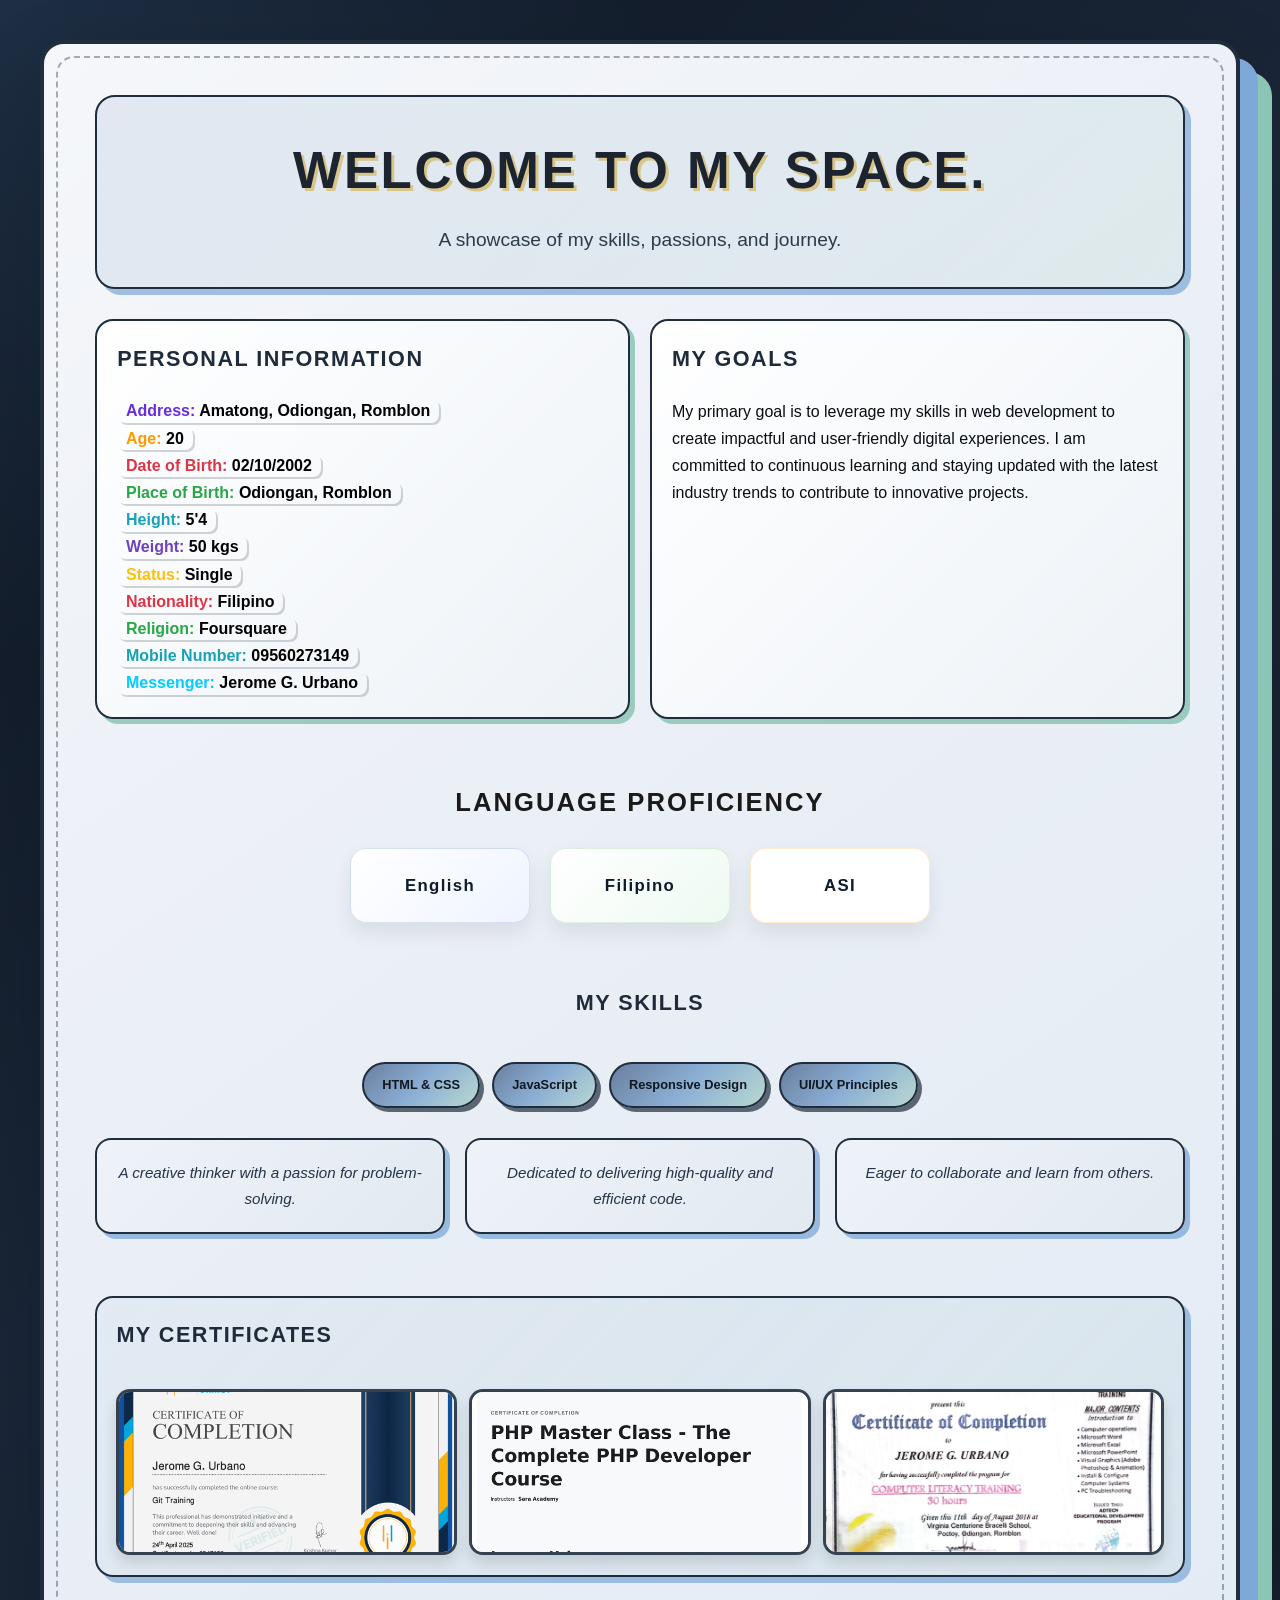
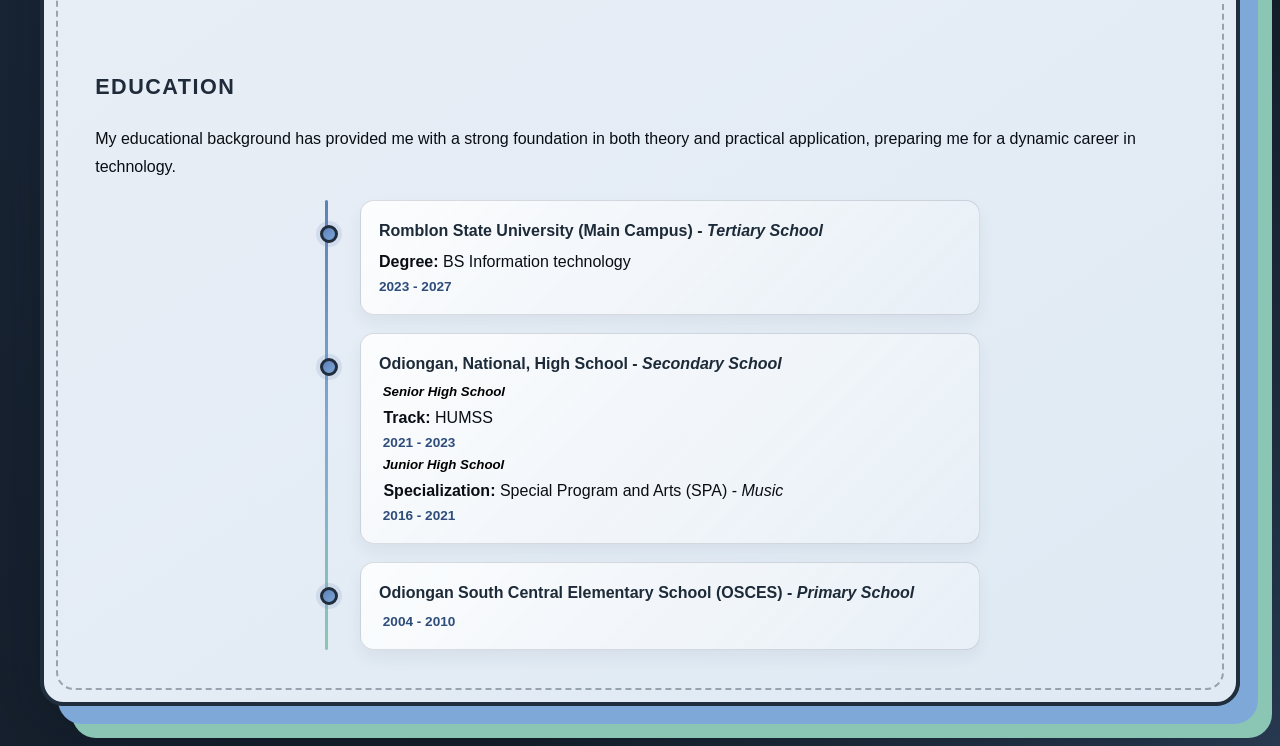
==== myinfo.html @ 698ea6d6 "Initial commit" ====
<!DOCTYPE html>
<html lang="en">
<head>
    <meta charset="UTF-8">
    <meta name="viewport" content="width=device-width, initial-scale=1.0">
    <title>Jerome's Portfolio</title>
    <link rel="icon" type="image/x-icon" href="asset/1.png">
    <link rel="stylesheet" href="myinforyou.css">
    <link rel="stylesheet" href="https://cdnjs.cloudflare.com/ajax/libs/animate.css/4.1.1/animate.min.css"/>
   
</head>
<body>

    <div class="main-container">
        <header class="hero-section">
            <center>
            <div class="hero-content" data-aos="fade-right">
                <h1 class="animate__animated animate__fadeInDown">Welcome to My Space.</h1>
                <p class="animate__animated animate__fadeInUp animate__delay-1s">A showcase of my skills, passions, and journey.</p>
            </div>
            </center>
        </header>

        <section class="info-grid">
            <div class="card about-me" data-aos="fade-up">
                <h3>PERSONAL INFORMATION</h3>
                <div class="content-body">
                    <p><strong><a style = "color:#5f1ddbee" >Address: </a> <span style="color: black;">Amatong, Odiongan, Romblon</span></strong></p>
                    <p><strong><a style = "color:rgb(255, 153, 0)" >Age: </a> <span style="color: black;">20</span></strong></p>
                    <p><strong><a style = "color:rgb(220, 53, 69)" >Date of Birth: </a> <span style="color: black;">02/10/2002</span></strong></p>
                    <p><strong><a style = "color:rgb(40, 167, 69)" >Place of Birth: </a> <span style="color: black;">Odiongan, Romblon</span></strong></p>
                    <p><strong><a style = "color:rgb(23, 162, 184)" >Height: </a> <span style="color: black;">5'4</span></strong></p>
                    <p><strong><a style = "color:rgb(111, 66, 193)" >Weight: </a> <span style="color: black;">50 kgs</span></strong></p>
                    <p><strong><a style = "color:rgb(255, 193, 7)" >Status: </a> <span style="color: black;">Single</span></strong></p>
                    <p><strong><a style = "color:rgb(220, 53, 69)" >Nationality: </a> <span style="color: black;">Filipino</span></strong></p>
                    <p><strong><a style = "color:rgb(40, 167, 69)" >Religion: </a> <span style="color: black;">Foursquare</span></strong></p>
                    <p><strong><a style = "color:rgb(23, 162, 184)" >Mobile Number: </a> <span style="color: black;">09560273149</span></strong></p>
                    <p><strong><a style = "color:rgb(3, 205, 255)" >Messenger: </a><span style="color: black;">Jerome G. Urbano</span></strong></p>
                    
                </div>
            </div>

            <div class="card goals" data-aos="fade-up" data-aos-delay="200">
                <h3>MY GOALS</h3>
                <div class="content-body">
                    <p>My primary goal is to leverage my skills in web development to create impactful and user-friendly digital experiences. I am committed to continuous learning and staying updated with the latest industry trends to contribute to innovative projects.</p>
                </div>
            </div>
        </section>


        <section class="language-proficiency-section">
            <h3 class="language-title">LANGUAGE PROFICIENCY</h3>
            <div class="language-container">
                <div class="language-card" data-aos="fade-right">
                    <p class="language-text">English</p>
                </div>
                <div class="language-card" data-aos="fade-up" data-aos-delay="200">
                    <p class="language-text">Filipino</p>
                </div>
                <div class="language-card" data-aos="fade-left" data-aos-delay="400">
                    <p class="language-text">ASI</p>
                </div>
            </div>
        </section>


        <section class="skills-section">
            <div class="card skill-card" data-aos="zoom-in">
                <h3>MY SKILLS</h3>
                <div class="skill-list">
                    <div class="skill-item">HTML & CSS</div>
                    <div class="skill-item">JavaScript</div>
                    <div class="skill-item">Responsive Design</div>
                    <div class="skill-item">UI/UX Principles</div>
                </div>
            </div>
        </section>

        <section class="statement-section">
            <div class="card statement-box" data-aos="fade-right">
                <p>A creative thinker with a passion for problem-solving.</p>
            </div>
            <div class="card statement-box" data-aos="fade-up" data-aos-delay="200">
                <p>Dedicated to delivering high-quality and efficient code.</p>
            </div>
            <div class="card statement-box" data-aos="fade-left" data-aos-delay="400">
                <p>Eager to collaborate and learn from others.</p>
            </div>
        </section>

        <section class="certificates-section" data-aos="fade-up">
            <div class="card cert-card">
                <h3>MY CERTIFICATES</h3>
                <div class="certificate-gallery">
                    <div class="certificate-item" data-title="Certificate 1">
                        <img src="asset/cer1.png" alt="Certificate 1" />
                    </div>
                    <div class="certificate-item" data-title="Certificate 2">
                        <img src="asset/cer3.png" alt="Certificate 2" />
                    </div>
                    <div class="certificate-item" data-title="Certificate 3">
                        <img src="asset/cer2.jpg" alt="Certificate 3" />
                    </div>
                </div>
            </div>
        </section>
 
        <section class="education-section">
            <div class="card educational-background" data-aos="fade-up">
                <h3>EDUCATION</h3>
                <p class="d-text">My educational background has provided me with a strong foundation in both theory and practical application, preparing me for a dynamic career in technology.</p>
                <div class="timeline-container">
                    <div class="timeline-item" data-aos="fade-right">
                        <div class="timeline-content">
                            <h4>Romblon State University (Main Campus) - <i>Tertiary School</i></h4>
                            <p class="d-text"><strong>Degree:</strong> BS Information technology</p>
                            <p class="timeline-year">2023 - 2027</p>
                        </div>
                    </div>
                    <div class="timeline-item" data-aos="fade-left">
                        <div class="timeline-content">
                            <h4>Odiongan, National, High School - <i>Secondary School</i></h4>
                            <h5 style="color: black; font-style:italic;">&nbsp;Senior High School</h5>
                            <p class="d-text"><strong>&nbsp;Track:</strong> HUMSS</p>
                            <p class="timeline-year">&nbsp;2021 - 2023</p>
                            <h5 style="color: black; font-style:italic;">&nbsp;Junior High School</h5>
                            <p class="d-text"><strong>&nbsp;Specialization:</strong> Special Program and Arts (SPA) - <i>Music</i></p>
                            <p class="timeline-year">&nbsp;2016 - 2021</p>
                        </div>
                    </div>
                    <div class="timeline-item" data-aos="fade-left">
                        <div class="timeline-content">
                            <h4>Odiongan South Central Elementary School (OSCES) - <i>Primary School</i></h4>
                            <p class="timeline-year">&nbsp;2004 - 2010</p>
                        </div>
                    </div>
                </div>
            </div>
        </section>

    </div>

    <div id="certificate-modal" class="certificate-modal" aria-hidden="true">
        <button class="modal-close" aria-label="Close image">&times;</button>
        <img id="modal-image" src="about:blank" alt="Full screen certificate" />
        <div id="modal-caption" class="modal-caption"></div>
    </div>

    <script src="https://unpkg.com/aos@2.3.1/dist/aos.js"></script>
    <script>
        AOS.init({
            duration: 800,
            once: true,
        });

        const certificateItems = document.querySelectorAll('.certificate-item');
        const certificateModal = document.getElementById('certificate-modal');
        const modalImage = document.getElementById('modal-image');
        const modalCaption = document.getElementById('modal-caption');
        const closeModalButton = document.querySelector('.modal-close');

        certificateItems.forEach(item => {
            item.addEventListener('click', () => {
                const image = item.querySelector('img');
                modalImage.src = image.src;
                modalImage.alt = image.alt;
                modalCaption.textContent = item.dataset.title || image.alt;
                certificateModal.classList.add('active');
                certificateModal.setAttribute('aria-hidden', 'false');
                document.body.style.overflow = 'hidden';
            });
        });

        const closeModal = () => {
            certificateModal.classList.remove('active');
            certificateModal.setAttribute('aria-hidden', 'true');
            document.body.style.overflow = '';
        };

        closeModalButton.addEventListener('click', closeModal);

        certificateModal.addEventListener('click', (event) => {
            if (event.target === certificateModal) {
                closeModal();
            }
        });

        document.addEventListener('keydown', (event) => {
            if (event.key === 'Escape' && certificateModal.classList.contains('active')) {
                closeModal();
            }
        });
    </script>

   
</body>
</html>
---- myinforyou.css ----
/* ==========================================
   1. RESET & BASE STYLES
   ========================================== */
* {
    box-sizing: border-box;
    margin: 0;
    padding: 0;
}

:root {
    --light-slate: #cbd5e1;
    --dark-border: #1f2d3d;
    --blue-accent: #7da8d8;
    --green-accent: #8bc6b4;
}

body {
    font-family: 'Montserrat', sans-serif;
    background:
        radial-gradient(circle at top left, rgba(72, 111, 160, 0.28), transparent 25%),
        radial-gradient(circle at bottom right, rgba(124, 176, 255, 0.22), transparent 30%),
        linear-gradient(135deg, #0e1621 0%, #1a2638 38%, #101820 100%);
    color: var(--light-slate);
    line-height: 1.7;
    display: flex;
    justify-content: center;
    align-items: center;
    min-height: 100vh;
    padding: 20px 12px;
    overflow-x: hidden;
}

        .language-proficiency-section {
            margin: 2rem auto;
            max-width: 1100px;
            padding: 0 1rem;
        }

        .language-title {
            display: block;
            width: 100%;
            text-align: center;
            font-size: clamp(1.6rem, 2vw, 2.2rem);
            color: #1a1a1a;
            margin: 0 auto 1.5rem;
            letter-spacing: 0.08em;
        }

        .language-container {
            
            display: flex;
            flex-wrap: wrap;
            justify-content: center;
            align-items: center;
            gap: 1.25rem;
        }

        .language-card {
            flex: 1 1 180px;
            max-width: 220px;
            min-width: 180px;
            border-radius: 16px;
            padding: 1.4rem 1rem;
            text-align: center;
            box-shadow: 0 10px 20px rgba(0, 0, 0, 0.08);
            transition: transform 0.3s ease, box-shadow 0.3s ease;
            background: linear-gradient(135deg, #ffffff 0%, #eef4ff 100%);
            border: 1px solid rgba(32, 77, 167, 0.15);
        }

        .language-card:nth-child(2) {
            background: linear-gradient(135deg, #ffffff 0%, #eefaf2 100%);
            border-color: rgba(40, 167, 69, 0.15);
        }

        .language-card:nth-child(3) {
            background: linear-gradient(135deg, #ffffff 0%, #ffffff 100%);
            border-color: rgba(255, 153, 0, 0.2);
        }

        .language-card:hover {
            transform: translateY(-4px);
            box-shadow: 0 14px 28px rgba(0, 0, 0, 0.12);
        }

        .language-text {
            margin: 0;
            font-weight: 700;
            font-size: 1.05rem;
            letter-spacing: 0.08em;
            color: #0d1b2a;
        }
    
img, svg {
    max-width: 100%;
    height: auto;
    display: block;
}
.d-text{
    color: #0a0e14;
}
/* ==========================================
   2. CONTAINER & TYPOGRAPHY
   ========================================== */
.main-container {
    width: min(1200px, 100%);
    display: grid;
    gap: 30px;
    background: linear-gradient(145deg, #f5f7fa 0%, #ebeff6 35%, #dfeaf4 100%);
    padding: clamp(20px, 4vw, 80px);
    border: 3px solid var(--dark-border);
    border-radius: 24px;
    box-shadow: 10px 10px 0 var(--blue-accent), 18px 18px 0 var(--green-accent), 0 25px 70px rgba(10, 14, 20, 0.22);
    position: relative;
    overflow: hidden;
}

.main-container::before {
    content: '';
    position: absolute;
    inset: 12px;
    border: 2px dashed rgba(31, 45, 61, 0.38);
    border-radius: 18px;
    pointer-events: none;
}

.content-body {
    text-align: left;
    color: #0a0e14;
    position: relative;
    z-index: 1;
}

h1 {
    font-size: clamp(1.8rem, 4vw, 3.8rem);
    color: #1c2430;
    font-weight: 800;
    letter-spacing: 0.05em;
    text-transform: uppercase;
    text-shadow: 3px 3px 0 #d7c58a;
    word-break: break-word;
}

h3 {
    font-size: clamp(1.1rem, 2vw, 1.35rem);
    margin-bottom: 20px;
    letter-spacing: 1.5px;
    position: relative;
    color: #1f2b3a;
    text-transform: uppercase;
    display: inline-block;
}

/* ==========================================
   3. SECTIONS & ANIMATIONS
   ========================================== */
/* Hero Section */
.hero-section {
    padding: clamp(16px, 3vw, 30px);
    text-align: left;
    background: linear-gradient(135deg, rgba(95, 127, 184, 0.12), rgba(139, 198, 180, 0.14));
    border: 2px solid var(--dark-border);
    border-radius: 20px;
    box-shadow: 6px 6px 0 rgba(125, 168, 216, 0.7);
    position: relative;
    z-index: 1;
}

.hero-content p {
    font-size: clamp(0.95rem, 1.5vw, 1.2rem);
    color: #2d3a4a;
    margin-top: 10px;
    max-width: 700px;
}

/* Info Grid */
.info-grid {
    display: grid;
    grid-template-columns: repeat(auto-fit, minmax(240px, 1fr));
    gap: 20px;
}

.info-grid > * {
    background: linear-gradient(135deg, #ffffff 0%, #edf2f7 100%);
    border: 2px solid var(--dark-border);
    border-radius: 18px;
    padding: 20px;
    box-shadow: 5px 5px 0 rgba(139, 198, 180, 0.85);
    transition: transform 0.25s ease, box-shadow 0.25s ease;
}

/* Info Card Hover Animation */
.info-grid > *:hover {
    transform: translateY(-4px);
    box-shadow: 8px 8px 0 rgba(139, 198, 180, 0.95);
}

.content-body p strong {
    color: #1c2430;
    padding: 0.2rem 0.55rem;
    border-radius: 8px;
   
    box-shadow: 2px 2px 0 rgba(31, 45, 61, 0.2);
}

/* Skills Section */
.skills-section {
    text-align: center;
}

.skill-list {
    display: flex;
    flex-wrap: wrap;
    justify-content: center;
    gap: 12px;
    margin-top: 20px;
}

.skill-item {
    background: linear-gradient(135deg, #6a7f9f 0%, #8baed4 50%, #b9d9d0 100%);
    color: #111820;
    padding: 10px 18px;
    border-radius: 999px;
    font-size: clamp(0.8rem, 1vw, 0.9rem);
    font-weight: 700;
    border: 2px solid var(--dark-border);
    box-shadow: 4px 4px 0 rgba(31, 45, 61, 0.7);
    transition: transform 0.25s ease, box-shadow 0.25s ease;
}

/* Skill Hover Animation */
.skill-item:hover {
    transform: translateY(-3px) rotate(-1deg);
    box-shadow: 7px 7px 0 rgba(31, 45, 61, 0.7);
}

/* Statement Section */
.statement-section {
    display: grid;
    grid-template-columns: repeat(auto-fit, minmax(220px, 1fr));
    gap: 20px;
}

.statement-box {
    background: linear-gradient(135deg, #eef3f9 0%, #e2e9f0 100%);
    border: 2px solid var(--dark-border);
    border-radius: 16px;
    padding: 20px 16px;
    box-shadow: 5px 5px 0 rgba(125, 168, 216, 0.75);
    transition: transform 0.25s ease, box-shadow 0.25s ease;
}

/* Statement Box Hover Animation */
.statement-box:hover {
    transform: translateY(-3px);
    box-shadow: 7px 7px 0 rgba(125, 168, 216, 0.85);
}

.statement-box p {
    text-align: center;
    font-style: italic;
    font-size: 0.95rem;
    color: #253448;
}

/* Timeline / Education Section */
.education-section {
    margin-top: 30px;
}

.timeline-container {
    position: relative;
    max-width: 680px;
    margin: 20px auto 0;
    padding-left: 40px;
    display: grid;
    gap: 18px;
}

.timeline-container::before {
    content: '';
    position: absolute;
    left: 15px;
    top: 0;
    height: 100%;
    width: 3px;
    background: linear-gradient(180deg, #5f7fb8, #7da8d8, #8bc6b4);
    border-radius: 99px;
}

.timeline-item {
    position: relative;
    width: 100%;
    background: linear-gradient(135deg, rgba(255,255,255,0.85), rgba(232,239,246,0.95));
    border: 1px solid rgba(31, 45, 61, 0.15);
    border-radius: 14px;
    box-shadow: 0 8px 16px rgba(31, 45, 61, 0.06);
    padding: 16px 18px;
    text-align: left;
    transition: transform 0.25s ease, box-shadow 0.25s ease;
}

/* Timeline Item Hover Animation */
.timeline-item:hover {
    transform: translateX(4px);
    box-shadow: 0 12px 20px rgba(31, 45, 61, 0.1);
}

.timeline-item::before {
    content: '';
    position: absolute;
    left: -31px;
    top: 24px;
    width: 12px;
    height: 12px;
    background: linear-gradient(135deg, #5f7fb8, #7da8d8);
    border-radius: 50%;
    border: 3px solid var(--dark-border);
    z-index: 2;
    box-shadow: 0 0 0 4px rgba(95, 127, 184, 0.15);
    transition: transform 0.25s ease;
}

.timeline-item:hover::before {
    transform: scale(1.25);
}

.timeline-content {
    margin-left: 0;
}

.timeline-content h4 {
    color: #1d2a38;
    font-weight: 700;
    margin-bottom: 4px;
}

.timeline-year {
    color: #2f4d7a;
    font-size: 0.85rem;
    font-weight: 700;
}

/* Certificate Gallery */
.certificates-section {
    margin: 2rem 0;
}

.cert-card {
    padding: 1.2rem;
    background: linear-gradient(135deg, rgba(224, 232, 242, 0.8), rgba(215, 228, 236, 0.9));
    border: 2px solid var(--dark-border);
    border-radius: 18px;
    box-shadow: 6px 6px 0 rgba(125, 168, 216, 0.7);
}

.certificate-gallery {
    display: grid;
    grid-template-columns: repeat(auto-fit, minmax(140px, 1fr));
    gap: 12px;
    margin-top: 1rem;
}

.certificate-item {
    cursor: pointer;
    border-radius: 14px;
    overflow: hidden;
    border: 3px solid rgba(31, 45, 61, 0.9);
    box-shadow: 0 8px 14px rgba(0, 0, 0, 0.12);
    transition: transform 0.3s ease, box-shadow 0.3s ease;
    background: #fff;
}

/* Certificate Item Hover Animation with Rotation */
.certificate-item:hover {
    transform: translateY(-4px) rotate(1deg);
    box-shadow: 0 16px 24px rgba(0, 0, 0, 0.18);
}

.certificate-item img {
    width: 100%;
    height: 160px;
    object-fit: cover;
}

/* Modal Animation */
.certificate-modal {
    position: fixed;
    inset: 0;
    background: rgba(13, 9, 19, 0.88);
    display: none;
    align-items: center;
    justify-content: center;
    z-index: 9999;
    padding: 1.5rem;
    opacity: 0;
    transition: opacity 0.3s ease;
}

.certificate-modal.active {
    display: flex;
    opacity: 1;
}

.certificate-modal img {
    max-width: 90vw;
    max-height: 80vh;
    border-radius: 14px;
    border: 2px solid rgba(255, 255, 255, 0.9);
    background: #fff;
    transform: scale(0.9);
    transition: transform 0.3s ease;
}

.certificate-modal.active img {
    transform: scale(1);
}

.modal-close {
    position: absolute;
    top: 1.5rem;
    right: 1.5rem;
    background: rgba(255, 255, 255, 0.15);
    border: 2px solid rgba(255, 255, 255, 0.7);
    color: #fff;
    font-size: 2rem;
    line-height: 1;
    cursor: pointer;
    border-radius: 50%;
    width: 44px;
    height: 44px;
    transition: transform 0.2s ease, background 0.2s ease;
}

.modal-close:hover {
    transform: scale(1.1);
    background: rgba(255, 255, 255, 0.3);
}

.modal-caption {
    position: absolute;
    top: 1.5rem;
    left: 50%;
    transform: translateX(-50%);
    color: #fff;
    font-size: 1rem;
    background: rgba(0, 0, 0, 0.5);
    padding: 0.7rem 1.2rem;
    border-radius: 999px;
    border: 1px solid rgba(255, 255, 255, 0.3);
    z-index: 10000;
}

/* ==========================================
   4. RESPONSIVE BREAKPOINTS
   ========================================== */

/* Large Desktop (1024px+) */
@media (min-width: 1024px) {
    body {
        padding: 40px 20px;
    }

    .main-container {
        border-width: 4px;
        box-shadow: 18px 18px 0 var(--blue-accent), 32px 32px 0 var(--green-accent), 0 25px 70px rgba(10, 14, 20, 0.22);
    }

    .timeline-container {
        padding-left: 60px;
    }

    .timeline-container::before {
        left: 25px;
    }

    .timeline-item::before {
        left: -41px;
    }

    .certificate-gallery {
        grid-template-columns: repeat(auto-fit, minmax(180px, 1fr));
    }
}

/* Tablet Screens (768px - 1023px) */
@media (max-width: 1023px) and (min-width: 768px) {
    .main-container {
        gap: 25px;
        box-shadow: 12px 12px 0 var(--blue-accent), 20px 20px 0 var(--green-accent), 0 18px 50px rgba(10, 14, 20, 0.18);
    }

    .certificate-gallery {
        grid-template-columns: repeat(3, 1fr);
    }
}

/* Mobile Screens (767px and Below) */
@media (max-width: 767px) {
    body {
        padding: 12px 8px;
    }

    .main-container {
        padding: 20px 14px;
        gap: 20px;
        border-radius: 18px;
        box-shadow: 6px 6px 0 var(--blue-accent), 12px 12px 0 var(--green-accent), 0 10px 25px rgba(10, 14, 20, 0.15);
    }

    .main-container::before {
        inset: 8px;
    }

    .skill-list {
        display: flex;
        flex-wrap: wrap;
        gap: 8px;
    }

    .skill-item {
        flex: 1 1 calc(50% - 8px);
        text-align: center;
    }

    .certificate-gallery {
        display: flex;
        overflow-x: auto;
        scroll-snap-type: x mandatory;
        padding-bottom: 8px;
    }

    .certificate-item {
        flex: 0 0 150px;
        scroll-snap-align: start;
    }

    .certificate-item img {
        height: 140px;
    }
}

/* Very Small Mobile (< 400px) */
@media (max-width: 400px) {
    .skill-item {
        flex: 1 1 100%;
    }

    .timeline-container {
        padding-left: 30px;
    }

    .timeline-container::before {
        left: 8px;
    }

    .timeline-item::before {
        left: -28px;
        width: 10px;
        height: 10px;
    }
    .content-body p strong {
   font-size: small;
}
}
@media (max-width: 320px) {
    .content-body p strong {
   font-size: 10px;
}
}
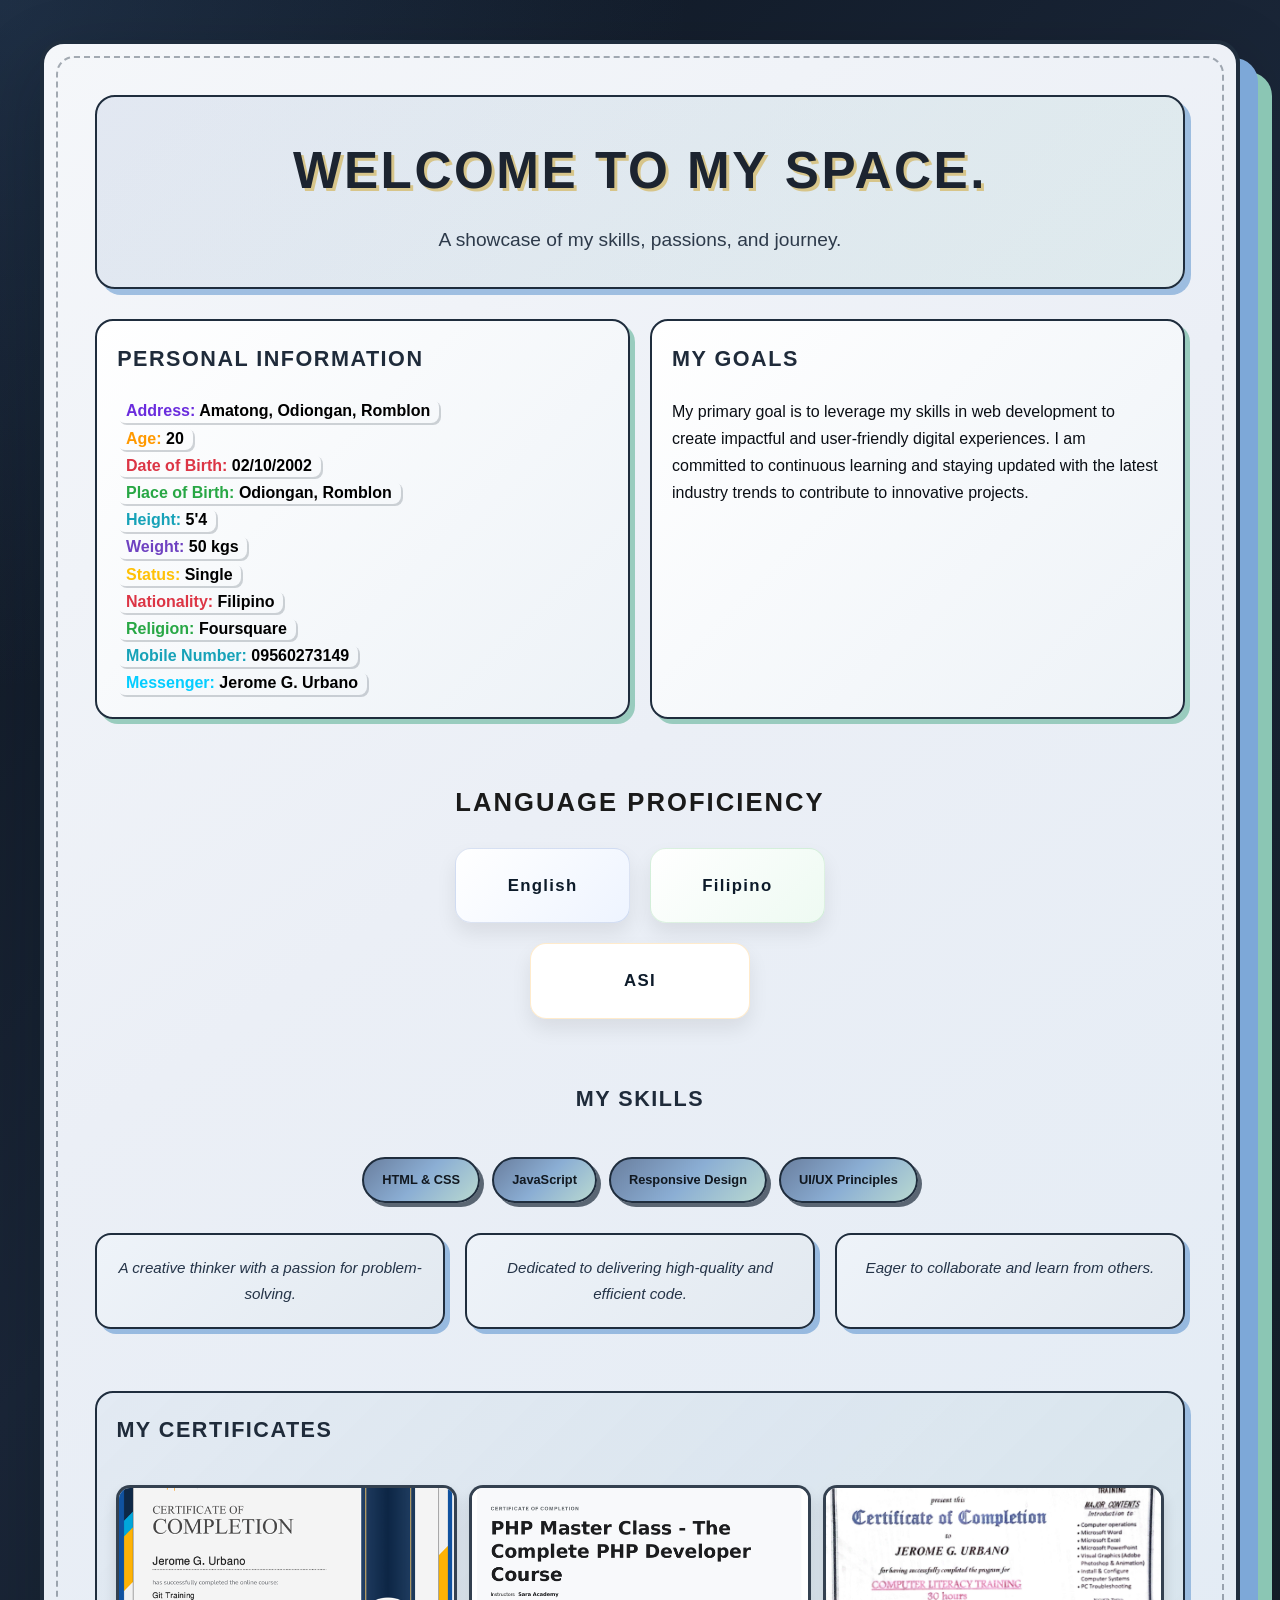
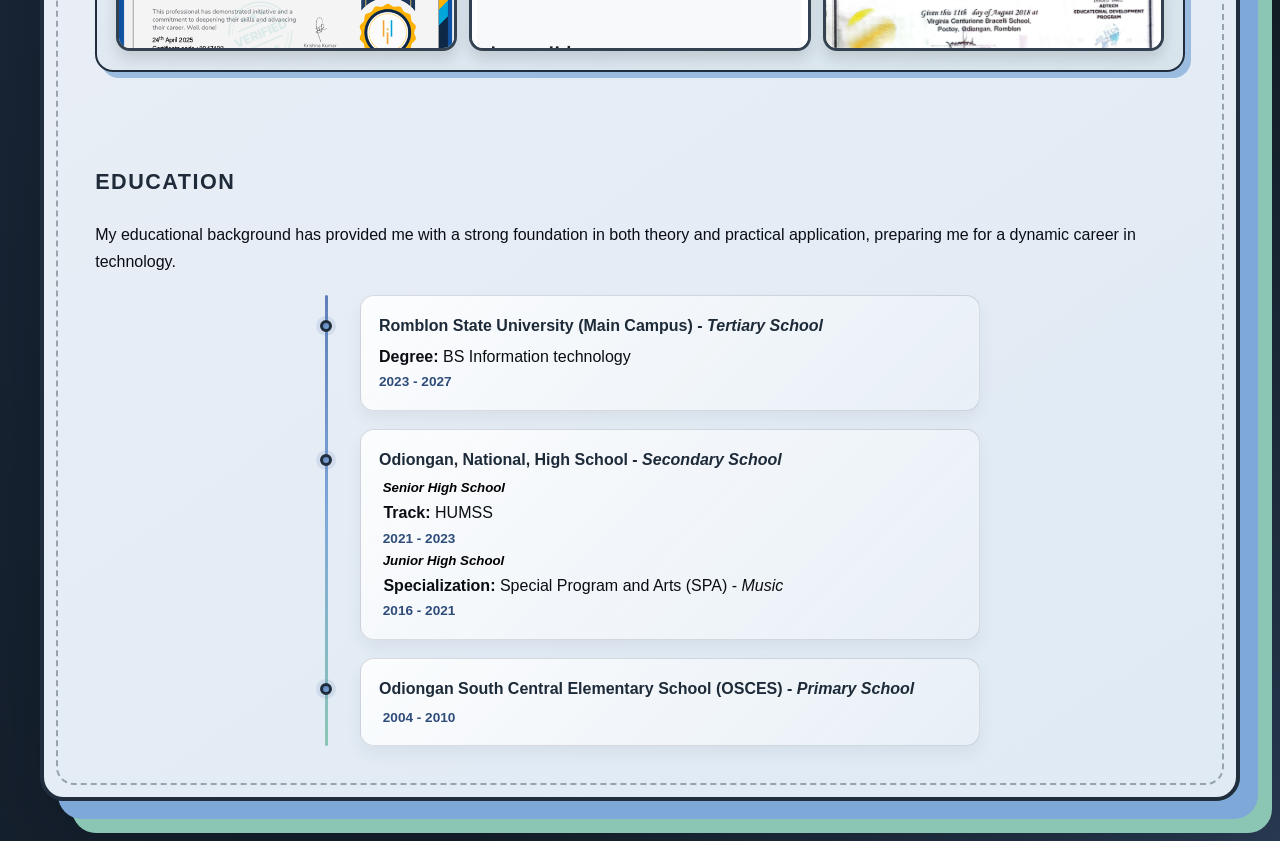
==== commit 568b3ed5: "updating mobile responsiveness" ====
--- a/myinfo.html
+++ b/myinfo.html
@@ -5,7 +5,7 @@
     <meta name="viewport" content="width=device-width, initial-scale=1.0">
     <title>Jerome's Portfolio</title>
     <link rel="icon" type="image/x-icon" href="asset/1.png">
-    <link rel="stylesheet" href="myinforyou.css">
+    <link rel="stylesheet" href="myinforyou.css?v=2.0">
     <link rel="stylesheet" href="https://cdnjs.cloudflare.com/ajax/libs/animate.css/4.1.1/animate.min.css"/>
    
 </head>
@@ -149,11 +149,13 @@
 
     <script src="https://unpkg.com/aos@2.3.1/dist/aos.js"></script>
     <script>
-        AOS.init({
-            duration: 800,
-            once: true,
-        });
-
+       AOS.init({
+        duration: 800,
+        once: true,
+        disableMutationObserver: false,
+        // ETO ANG DAGDAG: Isasara ang AOS sa maliliit na mobile screens para hindi masira ang layout
+        disable: window.innerWidth < 768 
+    }); 
         const certificateItems = document.querySelectorAll('.certificate-item');
         const certificateModal = document.getElementById('certificate-modal');
         const modalImage = document.getElementById('modal-image');
--- a/myinforyou.css
+++ b/myinforyou.css
@@ -1,8 +1,8 @@
 /* ==========================================
-   1. RESET & BASE STYLES
+   1. RESET & BASE STYLES (FORCE MOBILE FIX)
    ========================================== */
-* {
-    box-sizing: border-box;
+*, *::before, *::after {
+    box-sizing: border-box !important;
     margin: 0;
     padding: 0;
 }
@@ -14,7 +14,17 @@
     --green-accent: #8bc6b4;
 }
 
+html {
+    width: 100% !important;
+    max-width: 100% !important;
+    overflow-x: hidden !important;
+}
+
 body {
+    width: 100% !important;
+    max-width: 100% !important;
+    overflow-x: hidden !important;
+    position: relative;
     font-family: 'Montserrat', sans-serif;
     background:
         radial-gradient(circle at top left, rgba(72, 111, 160, 0.28), transparent 25%),
@@ -27,83 +37,33 @@
     align-items: center;
     min-height: 100vh;
     padding: 20px 12px;
-    overflow-x: hidden;
-}
-
-        .language-proficiency-section {
-            margin: 2rem auto;
-            max-width: 1100px;
-            padding: 0 1rem;
-        }
-
-        .language-title {
-            display: block;
-            width: 100%;
-            text-align: center;
-            font-size: clamp(1.6rem, 2vw, 2.2rem);
-            color: #1a1a1a;
-            margin: 0 auto 1.5rem;
-            letter-spacing: 0.08em;
-        }
-
-        .language-container {
-            
-            display: flex;
-            flex-wrap: wrap;
-            justify-content: center;
-            align-items: center;
-            gap: 1.25rem;
-        }
-
-        .language-card {
-            flex: 1 1 180px;
-            max-width: 220px;
-            min-width: 180px;
-            border-radius: 16px;
-            padding: 1.4rem 1rem;
-            text-align: center;
-            box-shadow: 0 10px 20px rgba(0, 0, 0, 0.08);
-            transition: transform 0.3s ease, box-shadow 0.3s ease;
-            background: linear-gradient(135deg, #ffffff 0%, #eef4ff 100%);
-            border: 1px solid rgba(32, 77, 167, 0.15);
-        }
-
-        .language-card:nth-child(2) {
-            background: linear-gradient(135deg, #ffffff 0%, #eefaf2 100%);
-            border-color: rgba(40, 167, 69, 0.15);
-        }
-
-        .language-card:nth-child(3) {
-            background: linear-gradient(135deg, #ffffff 0%, #ffffff 100%);
-            border-color: rgba(255, 153, 0, 0.2);
-        }
-
-        .language-card:hover {
-            transform: translateY(-4px);
-            box-shadow: 0 14px 28px rgba(0, 0, 0, 0.12);
-        }
-
-        .language-text {
-            margin: 0;
-            font-weight: 700;
-            font-size: 1.05rem;
-            letter-spacing: 0.08em;
-            color: #0d1b2a;
-        }
-    
+}
+
+[data-aos] {
+    pointer-events: none;
+}
+
+[data-aos].aos-animate {
+    pointer-events: auto;
+}
+
 img, svg {
     max-width: 100%;
     height: auto;
     display: block;
 }
-.d-text{
+
+.d-text {
     color: #0a0e14;
 }
+
 /* ==========================================
    2. CONTAINER & TYPOGRAPHY
    ========================================== */
 .main-container {
-    width: min(1200px, 100%);
+    width: min(1200px, 100%) !important;
+    max-width: 100% !important;
+    margin: 0 auto !important;
     display: grid;
     gap: 30px;
     background: linear-gradient(145deg, #f5f7fa 0%, #ebeff6 35%, #dfeaf4 100%);
@@ -152,7 +112,7 @@
 }
 
 /* ==========================================
-   3. SECTIONS & ANIMATIONS
+   3. SECTIONS & COMPONENTS
    ========================================== */
 /* Hero Section */
 .hero-section {
@@ -176,7 +136,7 @@
 /* Info Grid */
 .info-grid {
     display: grid;
-    grid-template-columns: repeat(auto-fit, minmax(240px, 1fr));
+    grid-template-columns: repeat(auto-fit, minmax(200px, 1fr));
     gap: 20px;
 }
 
@@ -189,7 +149,6 @@
     transition: transform 0.25s ease, box-shadow 0.25s ease;
 }
 
-/* Info Card Hover Animation */
 .info-grid > *:hover {
     transform: translateY(-4px);
     box-shadow: 8px 8px 0 rgba(139, 198, 180, 0.95);
@@ -199,8 +158,68 @@
     color: #1c2430;
     padding: 0.2rem 0.55rem;
     border-radius: 8px;
-   
     box-shadow: 2px 2px 0 rgba(31, 45, 61, 0.2);
+}
+
+/* Language Section */
+.language-proficiency-section {
+    margin: 2rem auto;
+    max-width: 1100px;
+    padding: 0 1rem;
+}
+
+.language-title {
+    display: block;
+    width: 100%;
+    text-align: center;
+    font-size: clamp(1.6rem, 2vw, 2.2rem);
+    color: #1a1a1a;
+    margin: 0 auto 1.5rem;
+    letter-spacing: 0.08em;
+}
+
+.language-container {
+    display: flex;
+    flex-wrap: wrap;
+    justify-content: center;
+    align-items: center;
+    gap: 1.25rem;
+}
+
+.language-card {
+    flex: 1 1 130px;
+    max-width: 220px;
+    min-width: 0;
+    border-radius: 16px;
+    padding: 1.4rem 0.8rem;
+    text-align: center;
+    box-shadow: 0 10px 20px rgba(0, 0, 0, 0.08);
+    transition: transform 0.3s ease, box-shadow 0.3s ease;
+    background: linear-gradient(135deg, #ffffff 0%, #eef4ff 100%);
+    border: 1px solid rgba(32, 77, 167, 0.15);
+}
+
+.language-card:nth-child(2) {
+    background: linear-gradient(135deg, #ffffff 0%, #eefaf2 100%);
+    border-color: rgba(40, 167, 69, 0.15);
+}
+
+.language-card:nth-child(3) {
+    background: linear-gradient(135deg, #ffffff 0%, #ffffff 100%);
+    border-color: rgba(255, 153, 0, 0.2);
+}
+
+.language-card:hover {
+    transform: translateY(-4px);
+    box-shadow: 0 14px 28px rgba(0, 0, 0, 0.12);
+}
+
+.language-text {
+    margin: 0;
+    font-weight: 700;
+    font-size: 1.05rem;
+    letter-spacing: 0.08em;
+    color: #0d1b2a;
 }
 
 /* Skills Section */
@@ -228,7 +247,6 @@
     transition: transform 0.25s ease, box-shadow 0.25s ease;
 }
 
-/* Skill Hover Animation */
 .skill-item:hover {
     transform: translateY(-3px) rotate(-1deg);
     box-shadow: 7px 7px 0 rgba(31, 45, 61, 0.7);
@@ -237,7 +255,7 @@
 /* Statement Section */
 .statement-section {
     display: grid;
-    grid-template-columns: repeat(auto-fit, minmax(220px, 1fr));
+    grid-template-columns: repeat(auto-fit, minmax(200px, 1fr));
     gap: 20px;
 }
 
@@ -250,7 +268,6 @@
     transition: transform 0.25s ease, box-shadow 0.25s ease;
 }
 
-/* Statement Box Hover Animation */
 .statement-box:hover {
     transform: translateY(-3px);
     box-shadow: 7px 7px 0 rgba(125, 168, 216, 0.85);
@@ -300,7 +317,6 @@
     transition: transform 0.25s ease, box-shadow 0.25s ease;
 }
 
-/* Timeline Item Hover Animation */
 .timeline-item:hover {
     transform: translateX(4px);
     box-shadow: 0 12px 20px rgba(31, 45, 61, 0.1);
@@ -371,7 +387,6 @@
     background: #fff;
 }
 
-/* Certificate Item Hover Animation with Rotation */
 .certificate-item:hover {
     transform: translateY(-4px) rotate(1deg);
     box-shadow: 0 16px 24px rgba(0, 0, 0, 0.18);
@@ -383,7 +398,6 @@
     object-fit: cover;
 }
 
-/* Modal Animation */
 .certificate-modal {
     position: fixed;
     inset: 0;
@@ -452,10 +466,8 @@
 }
 
 /* ==========================================
-   4. RESPONSIVE BREAKPOINTS
+   4. RESPONSIVE BREAKPOINTS (REAL MOBILE OVERRIDES)
    ========================================== */
-
-/* Large Desktop (1024px+) */
 @media (min-width: 1024px) {
     body {
         padding: 40px 20px;
@@ -483,7 +495,6 @@
     }
 }
 
-/* Tablet Screens (768px - 1023px) */
 @media (max-width: 1023px) and (min-width: 768px) {
     .main-container {
         gap: 25px;
@@ -494,77 +505,118 @@
         grid-template-columns: repeat(3, 1fr);
     }
 }
-
-/* Mobile Screens (767px and Below) */
 @media (max-width: 767px) {
-    body {
-        padding: 12px 8px;
-    }
-
+    /* 1. Base Setup & Mobile Padding */
+    *, *::before, *::after {
+        box-sizing: border-box !important;
+    }
+
+    html, body {
+        width: 100% !important;
+        max-width: 100% !important;
+        overflow-x: hidden !important;
+        margin: 0 !important;
+        padding-top: 12px !important;
+        padding-bottom: 12px !important;
+        padding-left: 3px !important; 
+        padding-right: 8px !important; 
+    }
+
+    /* 2. Main Container Fixes */
     .main-container {
-        padding: 20px 14px;
-        gap: 20px;
-        border-radius: 18px;
-        box-shadow: 6px 6px 0 var(--blue-accent), 12px 12px 0 var(--green-accent), 0 10px 25px rgba(10, 14, 20, 0.15);
-    }
-
+        width: 100% !important;
+        max-width: 100% !important;
+        margin-left: 0 !important; 
+        margin-right: 1px !important;
+       
+        padding: 16px 10px !important;
+        box-shadow: block !important;
+    }
+
+    /* 3. Dashed Inner Border Alignment */
     .main-container::before {
-        inset: 8px;
-    }
-
-    .skill-list {
-        display: flex;
-        flex-wrap: wrap;
-        gap: 8px;
-    }
-
-    .skill-item {
-        flex: 1 1 calc(50% - 8px);
-        text-align: center;
+        top: 6px !important;
+        bottom: 6px !important;
+        left: 5px !important;
+        right: 6px !important;
+    }
+
+    /* 4. Layout Elements & Single Column Wrap */
+    .info-grid, 
+    .statement-section {
+        grid-template-columns: 1fr !important;
+    }
+
+    .hero-section, 
+    .info-grid > *, 
+    .statement-box, 
+    .cert-card {
+        width: 100% !important;
+        max-width: 100% !important;
+        margin-left: 0 !important;
+        margin-right: 0 !important;
+        box-sizing: border-box !important;
+    }
+
+    /* 5. CERTIFICATE ONLY HORIZONTAL SCROLL (WALANG SIRA SA LAYOUT) */
+    .certificates-section, .cert-card {
+        width: 100% !important;
+        overflow: hidden !important; /* Pinaliligiran nito ang animation para hindi sumobra sa screen */
     }
 
     .certificate-gallery {
-        display: flex;
-        overflow-x: auto;
+        display: flex !important;
+        flex-direction: row !important;
+        flex-wrap: nowrap !important;
+        overflow-x: auto !important; /* Pinapanatiling scrollable sa loob lang ng box */
+        -webkit-overflow-scrolling: touch;
         scroll-snap-type: x mandatory;
-        padding-bottom: 8px;
+        gap: 12px !important;
+        padding-bottom: 10px !important;
+        width: 100% !important;
+        box-sizing: border-box !important;
     }
 
     .certificate-item {
-        flex: 0 0 150px;
+        flex: 0 0 150px !important; /* Fixed width ng bawat certificate card */
+        width: 150px !important;
+        max-width: 150px !important;
         scroll-snap-align: start;
     }
 
     .certificate-item img {
-        height: 140px;
-    }
-}
-
-/* Very Small Mobile (< 400px) */
+        width: 100% !important;
+        height: 110px !important;
+        object-fit: cover !important;
+    }
+}
+
 @media (max-width: 400px) {
     .skill-item {
         flex: 1 1 100%;
     }
 
     .timeline-container {
-        padding-left: 30px;
+        padding-left: 25px;
     }
 
     .timeline-container::before {
-        left: 8px;
+        left: 6px;
     }
 
     .timeline-item::before {
-        left: -28px;
+        left: -24px;
         width: 10px;
         height: 10px;
     }
+
     .content-body p strong {
-   font-size: small;
-}
-}
+        font-size: small;
+    }
+}
+
 @media (max-width: 320px) {
     .content-body p strong {
-   font-size: 10px;
-}
-}+        font-size: 10px;
+    }
+}
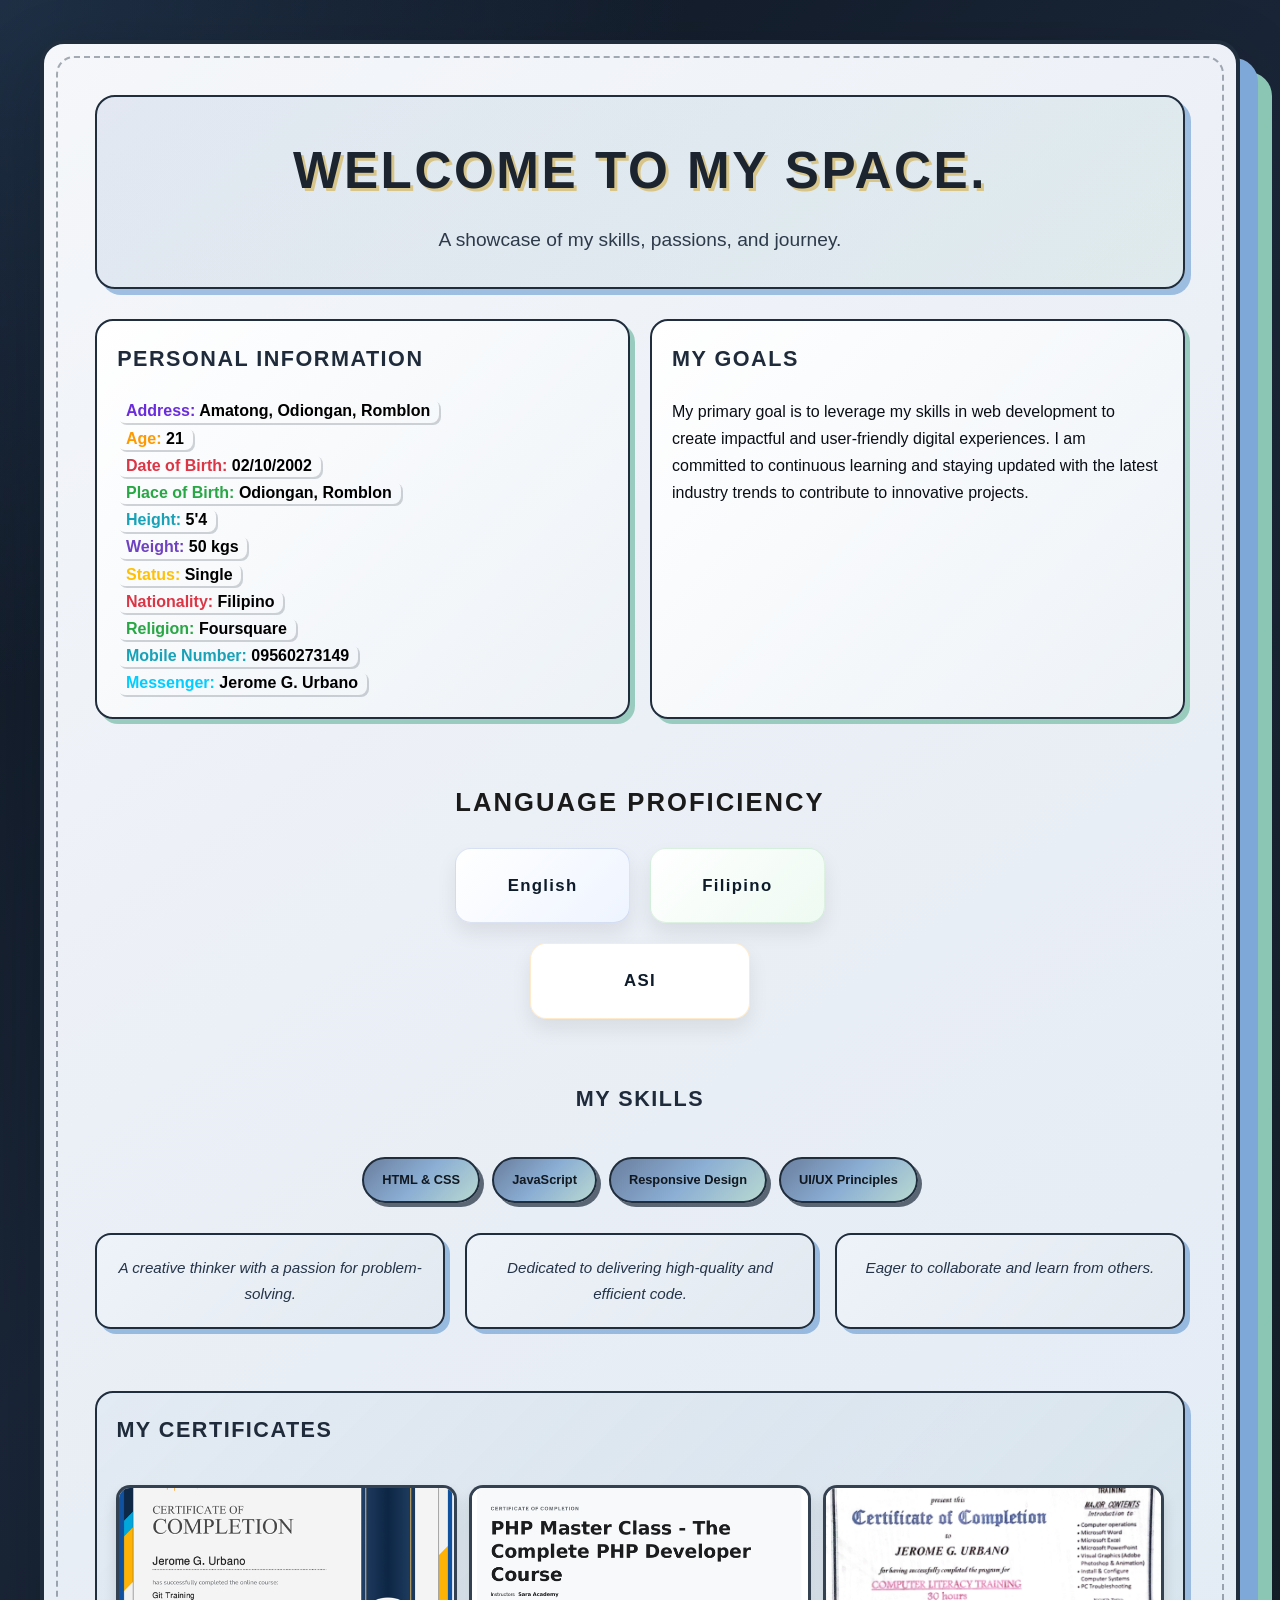
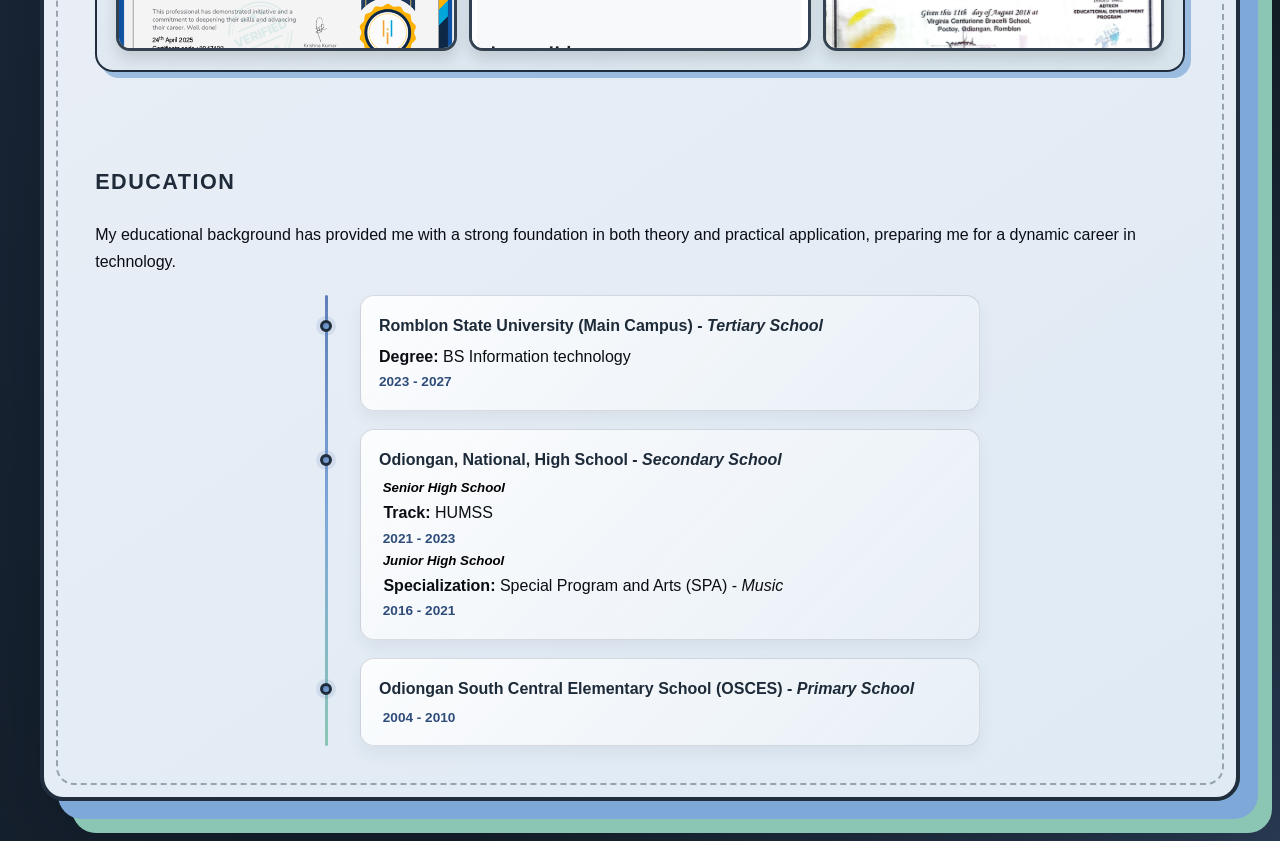
==== commit f6d91b45: "just simple changes" ====
--- a/myinfo.html
+++ b/myinfo.html
@@ -26,7 +26,7 @@
                 <h3>PERSONAL INFORMATION</h3>
                 <div class="content-body">
                     <p><strong><a style = "color:#5f1ddbee" >Address: </a> <span style="color: black;">Amatong, Odiongan, Romblon</span></strong></p>
-                    <p><strong><a style = "color:rgb(255, 153, 0)" >Age: </a> <span style="color: black;">20</span></strong></p>
+                    <p><strong><a style = "color:rgb(255, 153, 0)" >Age: </a> <span style="color: black;">21</span></strong></p>
                     <p><strong><a style = "color:rgb(220, 53, 69)" >Date of Birth: </a> <span style="color: black;">02/10/2002</span></strong></p>
                     <p><strong><a style = "color:rgb(40, 167, 69)" >Place of Birth: </a> <span style="color: black;">Odiongan, Romblon</span></strong></p>
                     <p><strong><a style = "color:rgb(23, 162, 184)" >Height: </a> <span style="color: black;">5'4</span></strong></p>
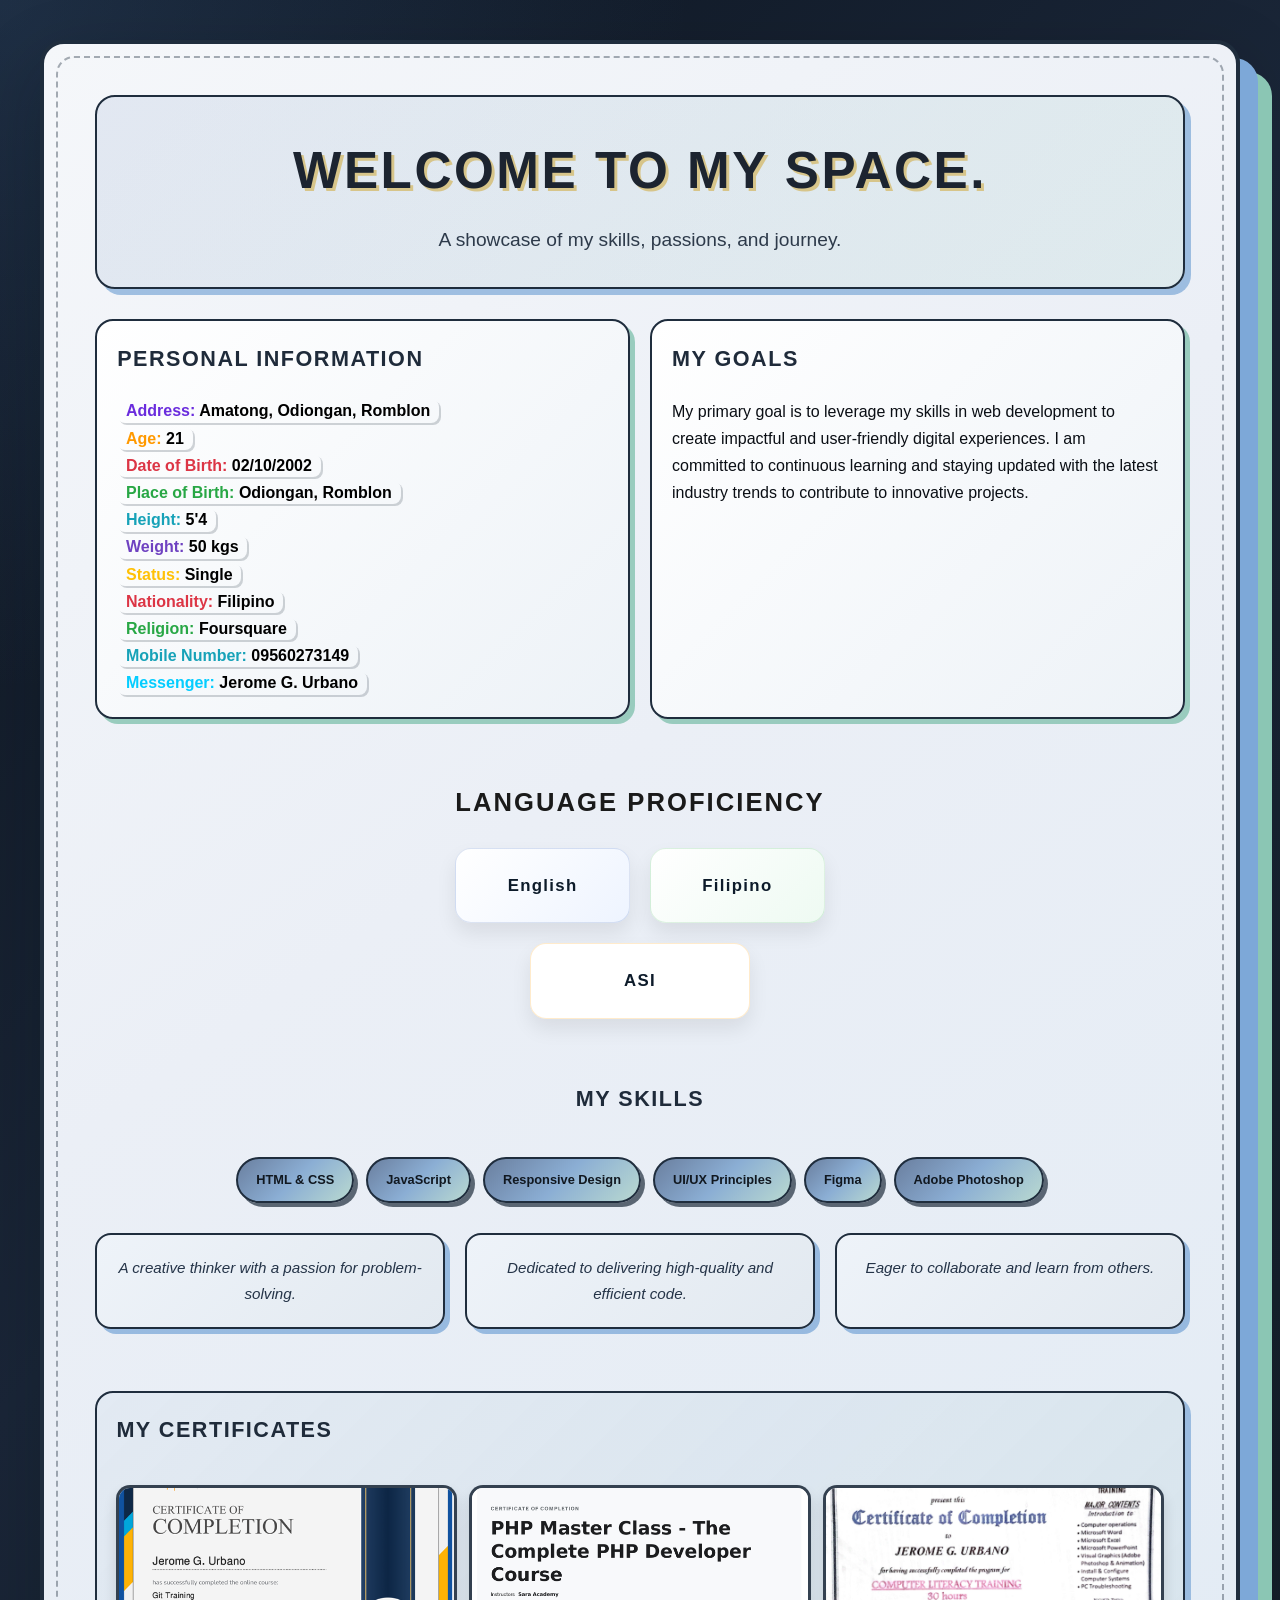
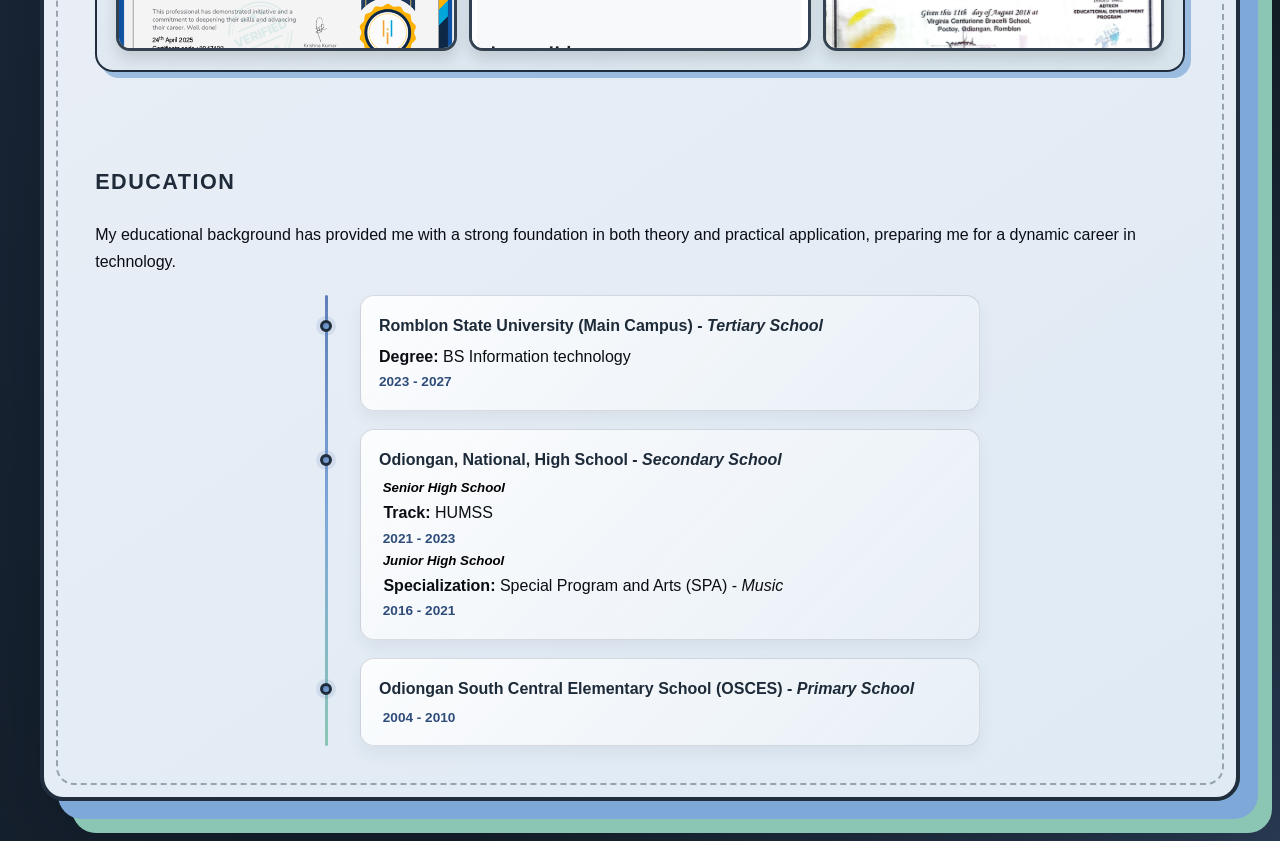
==== commit 7fae4f86: "adding skills" ====
--- a/myinfo.html
+++ b/myinfo.html
@@ -73,6 +73,8 @@
                     <div class="skill-item">JavaScript</div>
                     <div class="skill-item">Responsive Design</div>
                     <div class="skill-item">UI/UX Principles</div>
+                    <div class="skill-item">Figma</div>
+                    <div class="skill-item">Adobe Photoshop</div>
                 </div>
             </div>
         </section>
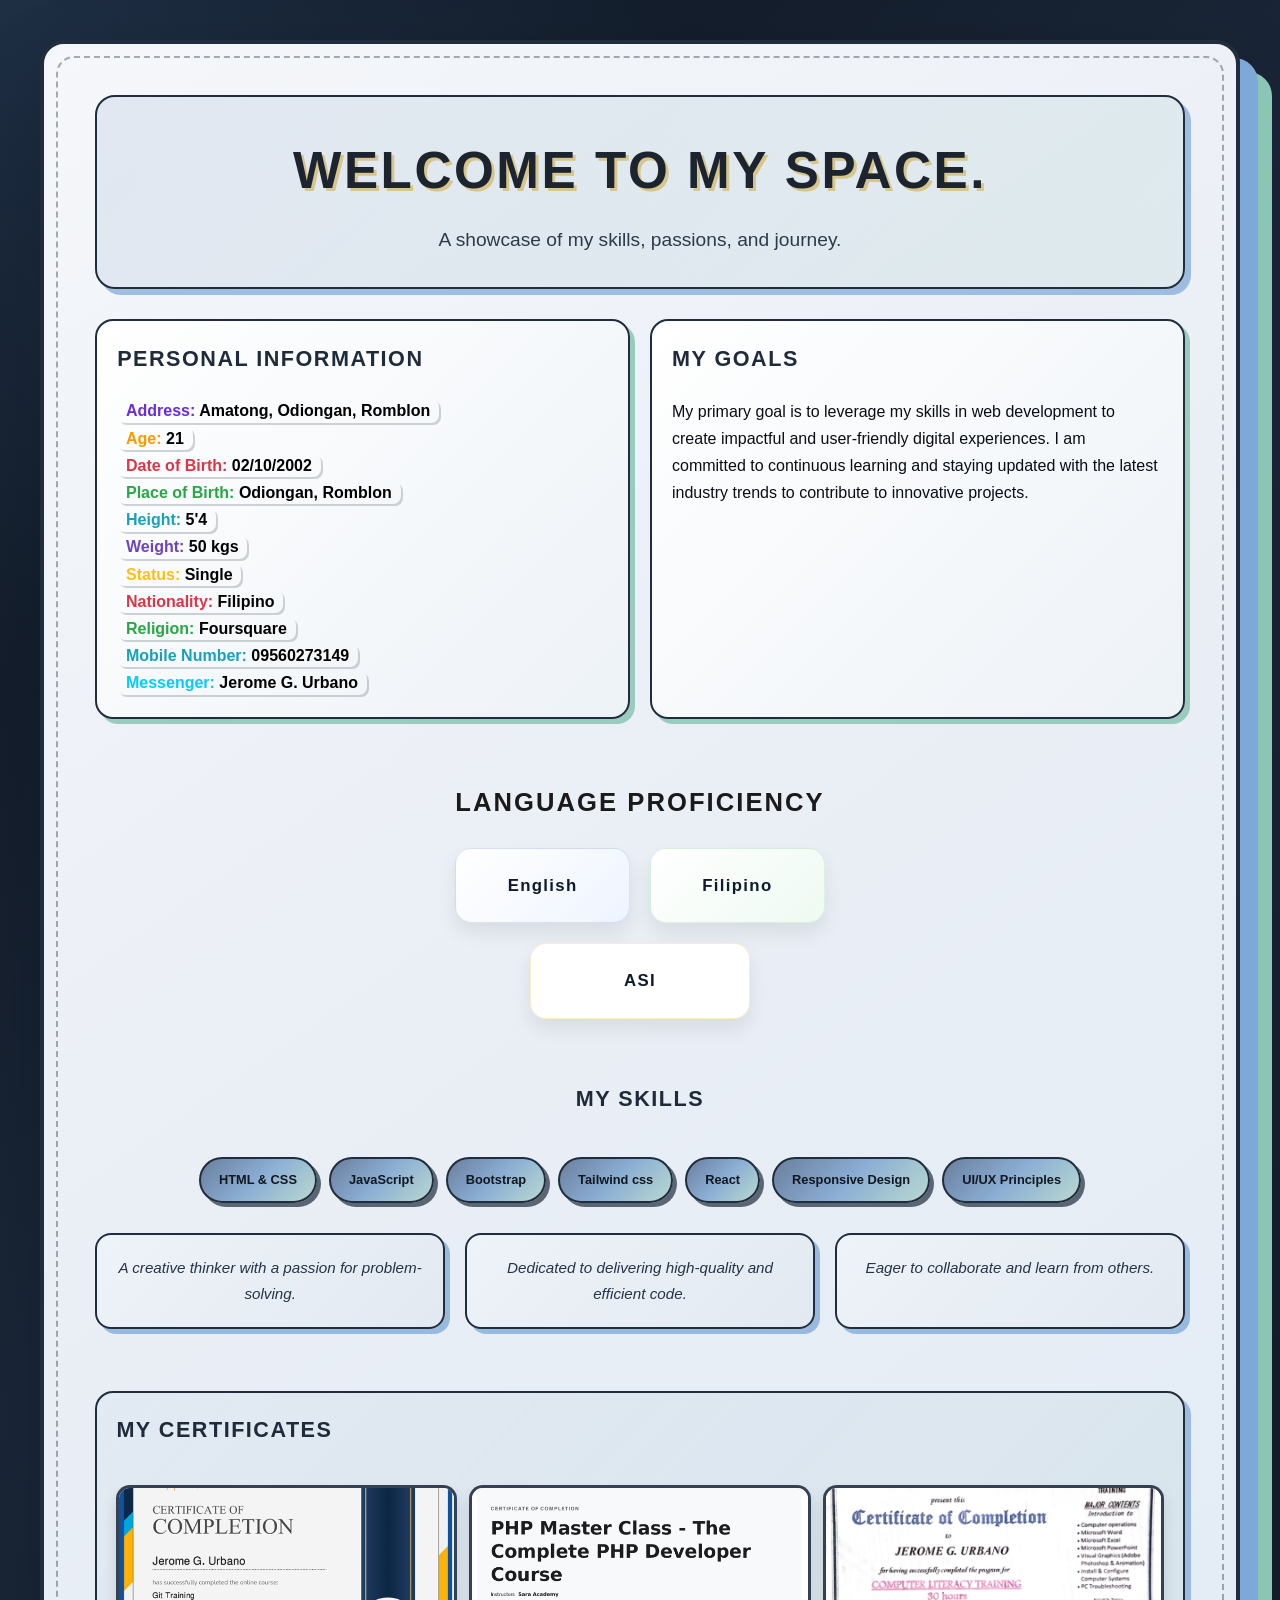
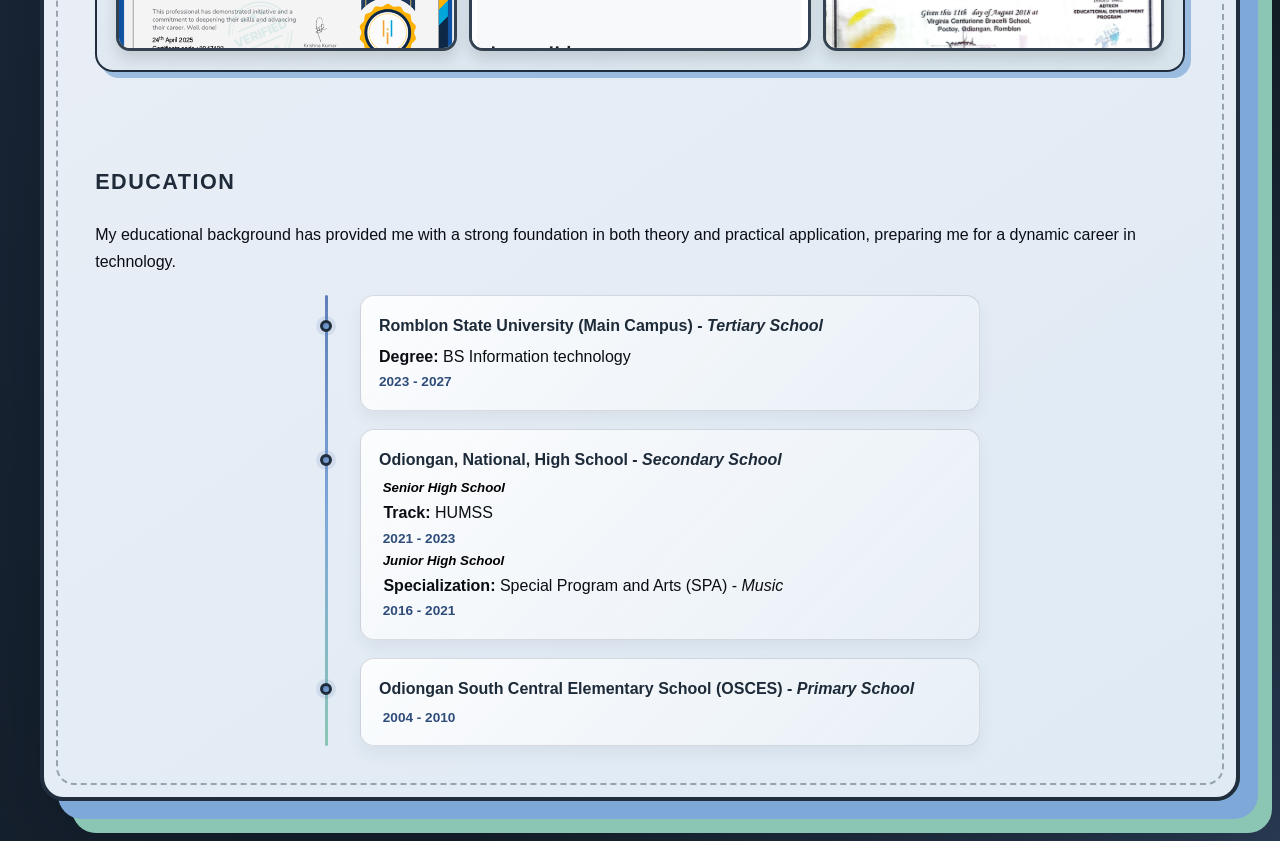
==== commit 5de00432: "finalizing my files" ====
--- a/myinfo.html
+++ b/myinfo.html
@@ -71,10 +71,13 @@
                 <div class="skill-list">
                     <div class="skill-item">HTML & CSS</div>
                     <div class="skill-item">JavaScript</div>
+                    <div class="skill-item">Bootstrap</div>
+                    <div class="skill-item">Tailwind css</div>
+                    <div class="skill-item">React</div>
                     <div class="skill-item">Responsive Design</div>
                     <div class="skill-item">UI/UX Principles</div>
-                    <div class="skill-item">Figma</div>
-                    <div class="skill-item">Adobe Photoshop</div>
+                    
+                    
                 </div>
             </div>
         </section>
